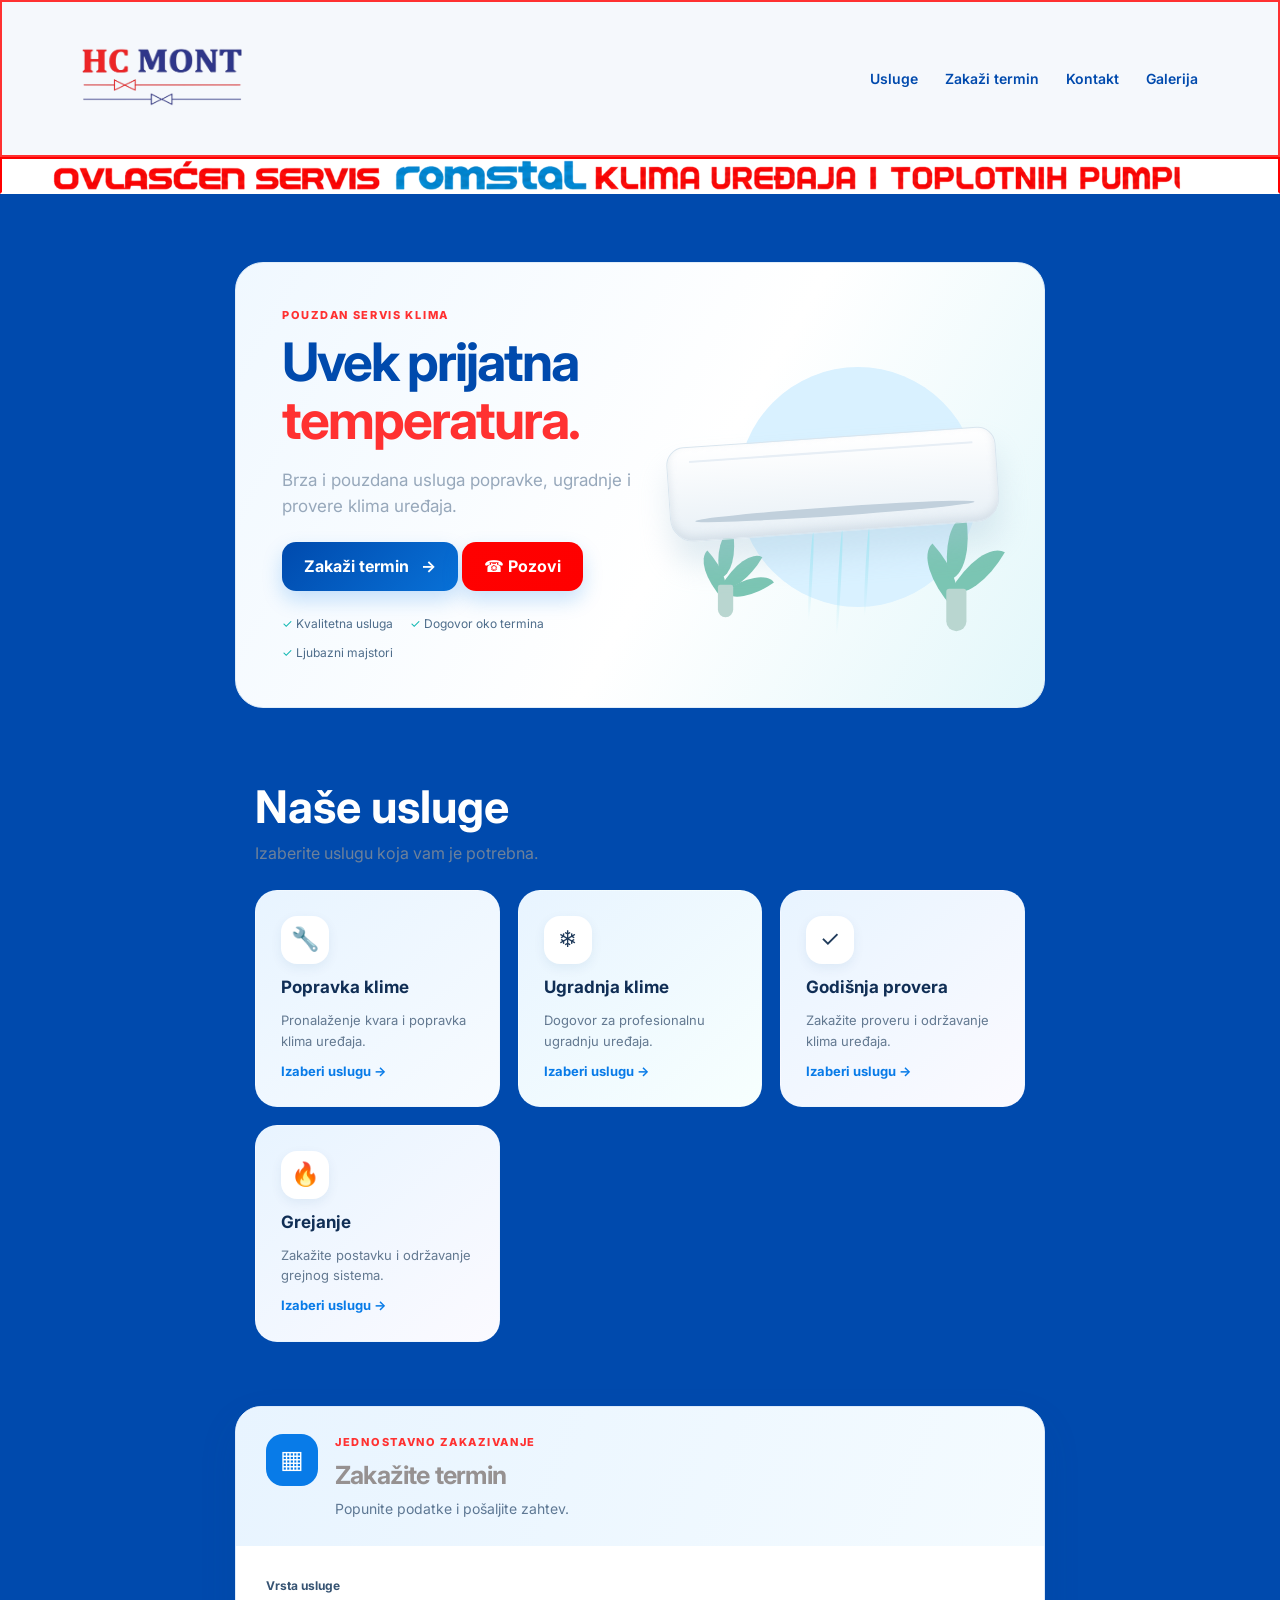
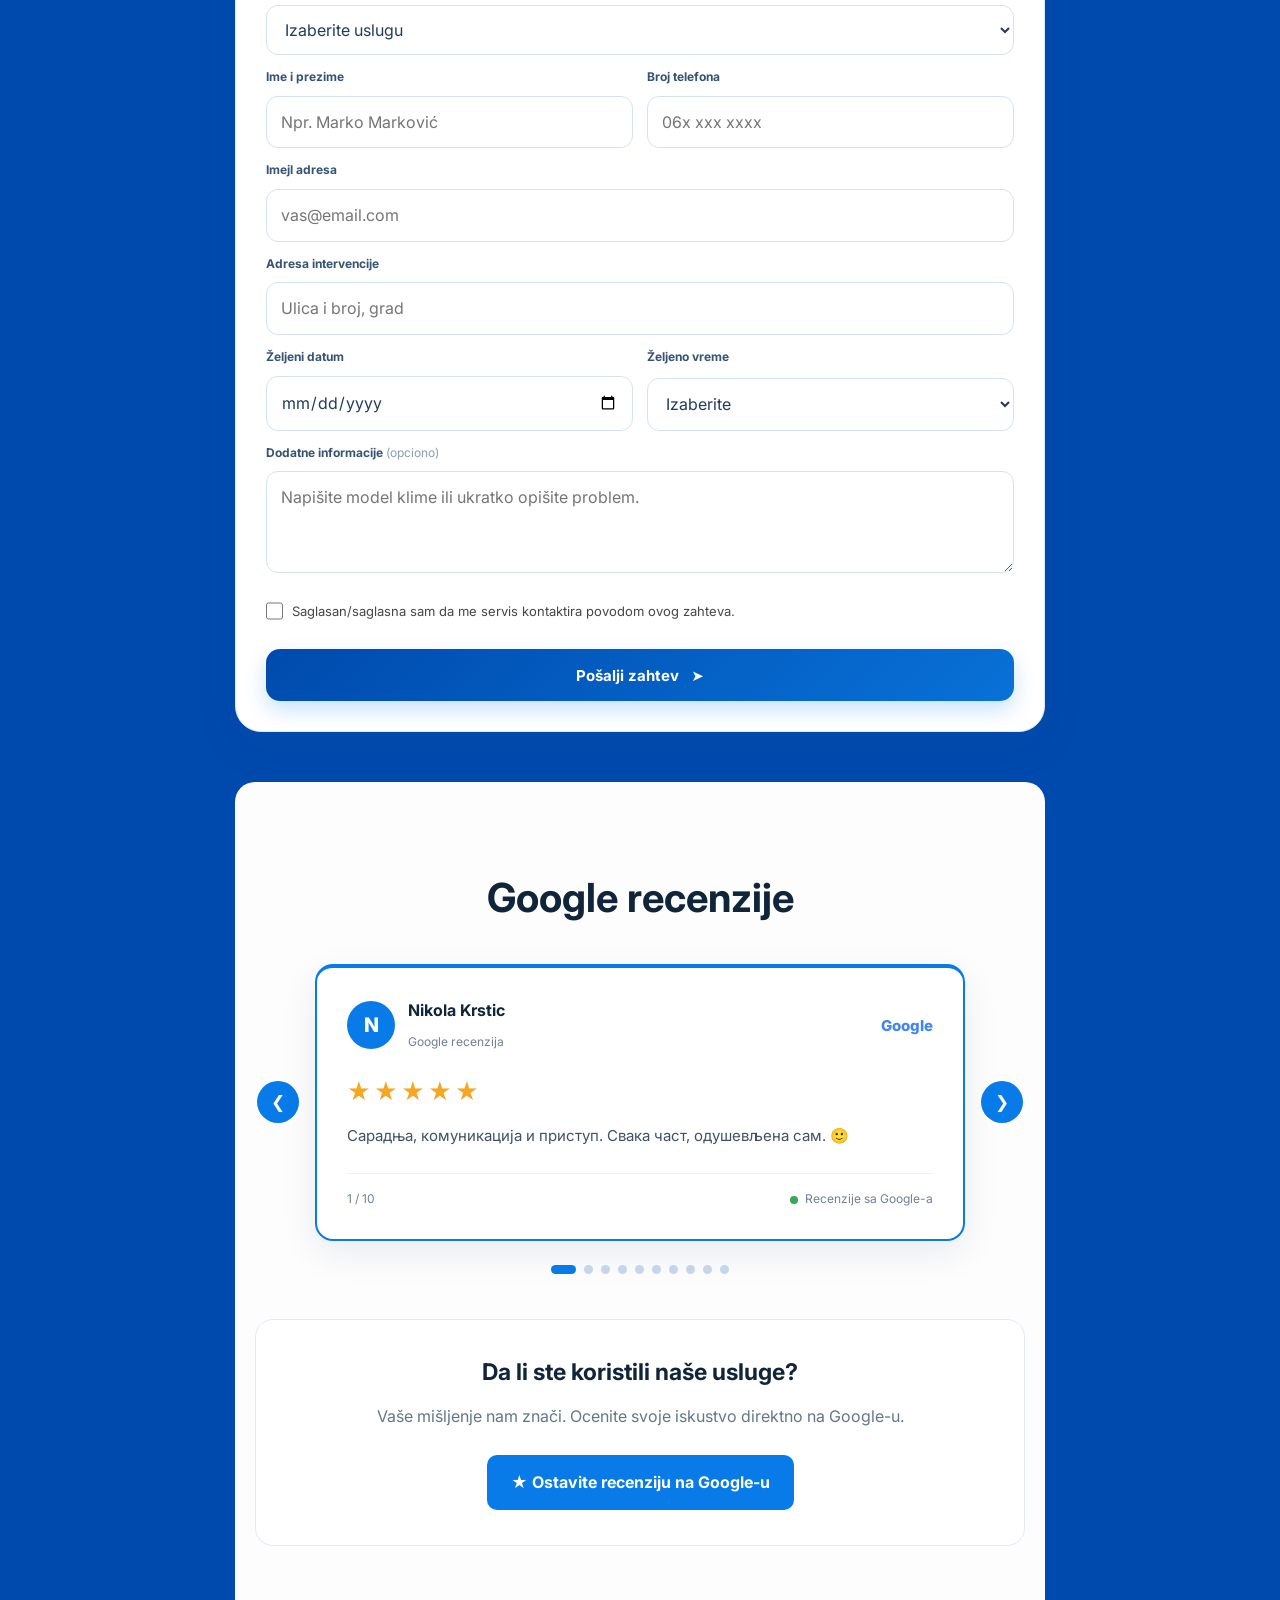
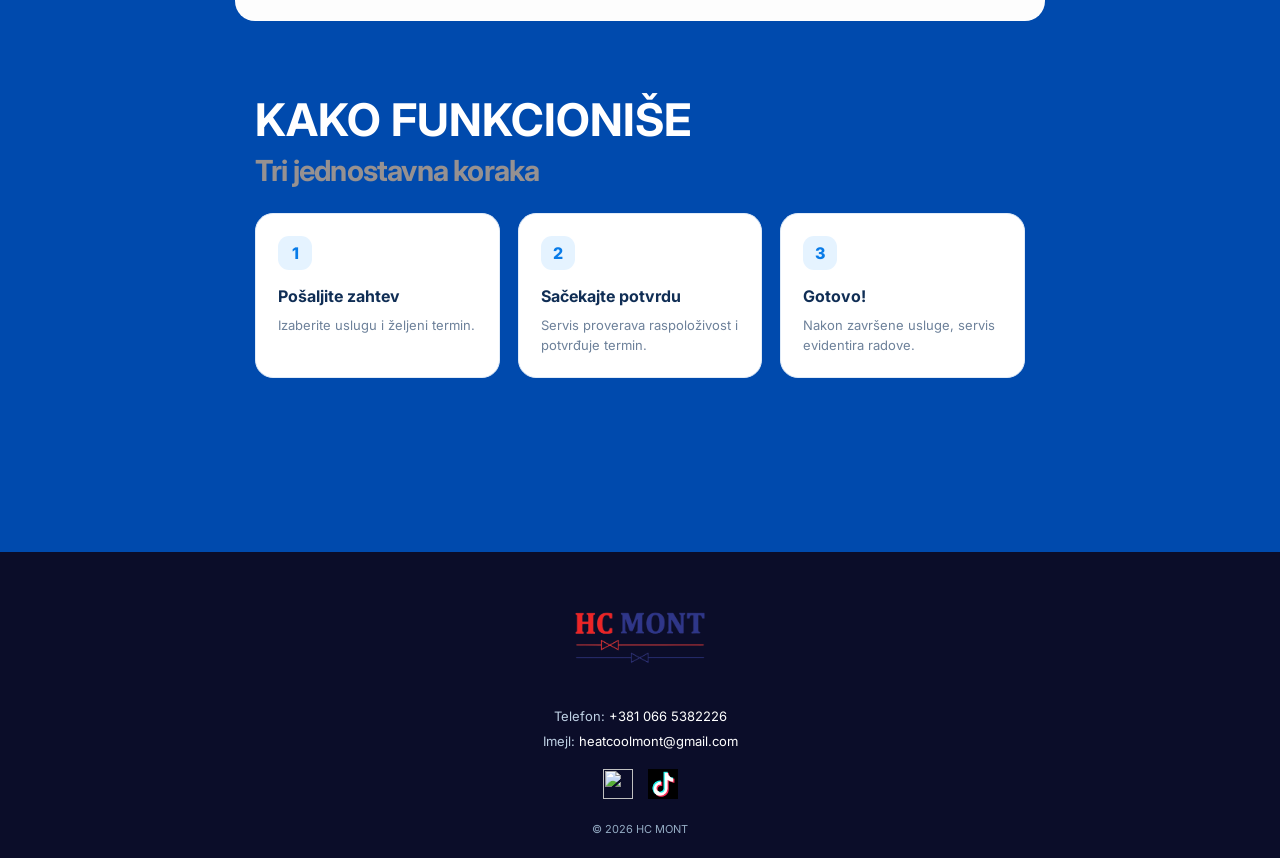
==== index.html @ 975e4f2d "Add files via upload" ====
<!DOCTYPE html>
<html lang="sr">
<head>
  <meta charset="UTF-8">
  <meta name="viewport" content="width=device-width, initial-scale=1.0">
  <meta name="theme-color" content="#087be8">
  <meta name="description" content="Zakažite popravku, ugradnju ili proveru klima uređaja.">
  <title>HC MONT</title>
  <link rel="stylesheet" href="style.css">
</head>

<body>
  <header class="topbar">
    <a href="index.html">
 <img src="Logo prednja strana ispravka.pdf (2).png">
    </a>
     
    <button class="menu-toggle" id="menuToggle" aria-label="Otvori meni" aria-expanded="false">☰</button>
    <nav class="nav" id="nav">
      <a href="#usluge">Usluge</a>
      <a href="#zakazivanje">Zakaži termin</a>
      <a href="#kontakt">Kontakt</a>
      <a href="ga.html">Galerija</a>
    </nav>
  </header>
  <div class="gore">
<img src="ovlascen servis Romstal klima uredjaja i toplotnih pumpu (3).png">
  </div>

  <main>
    <section class="hero" id="pocetna">
      <div class="hero-content">
        <span class="eyebrow">POUZDAN SERVIS KLIMA</span>
        <h1>Uvek prijatna <span>temperatura.</span></h1>
        <p>Brza i pouzdana usluga popravke, ugradnje i provere klima uređaja.</p>
        <div class="hero-actions">
          <a class="button button-primary" href="#zakazivanje">Zakaži termin <span aria-hidden="true">→</span></a>
          <a class="button button-primarys" href="tel:+381 066 5382226">☎ Pozovi</a>
        </div>
        <div class="trust-list">
          <span>✓ Kvalitetna usluga</span>
          <span>✓ Dogovor oko termina</span>
          <span>✓ Ljubazni majstori</span>
          
        </div>
      </div>
      <div class="hero-art" role="img" aria-label="Ilustracija klima uređaja">
        <div class="sun"></div>
        <div class="ac-unit"><div class="ac-line"></div><div class="air-lines"><i></i><i></i><i></i></div></div>
        <div class="plant plant-one"><i></i><i></i><i></i><i></i><b></b></div>
        <div class="plant plant-two"><i></i><i></i><i></i><b></b></div>
      </div>
    </section>

    <section class="section" id="usluge">
      <div class="section-heading">
        
        <h6>Naše usluge</h6>
        <p>Izaberite uslugu koja vam je potrebna.</p>
      </div>
      <div class="service-grid">
        <button class="service-card repair" type="button" data-service="Popravka">
          <span class="service-icon">🔧</span>
          <strong>Popravka klime</strong>
          <span>Pronalaženje kvara i popravka klima uređaja.</span>
          <span class="service-link">Izaberi uslugu →</span>
        </button>
        <button class="service-card install" type="button" data-service="Ugradnja">
          <span class="service-icon">❄</span>
          <strong>Ugradnja klime</strong>
          <span>Dogovor za profesionalnu ugradnju uređaja.</span>
          <span class="service-link">Izaberi uslugu →</span>
        </button>
        <button class="service-card check" type="button" data-service="Godisnja provera">
          <span class="service-icon">✓</span>
          <strong>Godišnja provera</strong>
          <span>Zakažite proveru i održavanje klima uređaja.</span>
          <span class="service-link">Izaberi uslugu →</span>
        </button>
         <button class="service-card check" type="button" data-service="Grejanje">
          <span class="service-icon">🔥</span>
          <strong>Grejanje</strong>
          <span>Zakažite postavku i održavanje grejnog sistema.</span>
          <span class="service-link">Izaberi uslugu →</span>
        </button>
      </div>
      </section>
      
      

    <section class="booking-section" id="zakazivanje">
      <div class="booking-intro">
        <span class="booking-icon">▦</span>
        <div>
          <span class="eyebrow">JEDNOSTAVNO ZAKAZIVANJE</span>
          <h2>Zakažite termin</h2>
          <p>Popunite podatke i pošaljite zahtev.</p>
        </div>
      </div>
      <form id="bookingForm" class="booking-form">
        <label for="service">Vrsta usluge</label>
        <select id="service" name="service" required>
          <option value="">Izaberite uslugu</option>
          <option>Popravka</option>
          <option>Ugradnja</option>
          <option>Godisnja provera</option>
          <option>Grejanje</option>
        </select>

        <div class="field-row">
          <div class="field">
            <label for="name">Ime i prezime</label>
            <input id="name" name="name" autocomplete="name" placeholder="Npr. Marko Marković" required>
          </div>
          <div class="field">
            <label for="phone">Broj telefona</label>
            <input id="phone" name="phone" type="tel" autocomplete="tel" placeholder="06x xxx xxxx" required>
          </div>
        </div>

        <label for="email">Imejl adresa</label>
        <input id="email" name="email" type="email" autocomplete="email" placeholder="vas@email.com" required>

        <label for="address">Adresa intervencije</label>
        <input id="address" name="address" autocomplete="street-address" placeholder="Ulica i broj, grad" required>

        <div class="field-row">
          <div class="field">
            <label for="date">Željeni datum</label>
            <input id="date" name="date" type="date" required>
          </div>
          <div class="field">
            <label for="time">Željeno vreme</label>
            <select id="time" name="time" required>
              <option value="">Izaberite</option>
              <option>08:30</option><option>09:00</option><option>10:00</option>
              <option>11:00</option><option>12:00</option><option>13:00</option>
              <option>14:00</option><option>15:00</option><option>16:00</option>
              <option>17:00</option>
            </select>
          </div>
        </div>

        <label for="details">Dodatne informacije <span class="optional">(opciono)</span></label>
        <textarea id="details" name="details" rows="3" placeholder="Napišite model klime ili ukratko opišite problem."></textarea>

        <label class="consent"><input type="checkbox" id="consent" required> <h7>Saglasan/saglasna sam da me servis kontaktira povodom ovog zahteva.</h7></label>
        <button class="button button-primary submit-button" type="submit">Pošalji zahtev <span aria-hidden="true">➤</span></button>
        
        <div id="formMessage" class="form-message" role="status" aria-live="polite"></div>
      </form>
    </section>
<br></br>
<!-- GOOGLE RECENZIJE -->
<section id="recenzije" class="reviews-section">
    <div class="reviews-container">

        <div class="reviews-heading">
            
            <h2>Google recenzije</h2>
            
        </div>

        <div class="reviews-slider">

            <button class="review-arrow" id="prevReview"
                    aria-label="Prethodna recenzija">
                &#10094;
            </button>

            <div class="review-card" id="reviewCard">
                <div class="review-top">
                    <div class="review-avatar" id="reviewAvatar">A</div>

                    <div class="review-author">
                        <h3 id="reviewName">Ime i prezime</h3>
                        <span class="google-label">Google recenzija</span>
                    </div>

                    <div class="google-mark">Google</div>
                </div>

                <div class="review-stars" id="reviewStars"
                     aria-label="Ocena 5 od 5">
                    ★★★★★
                </div>

                <p class="review-comment" id="reviewComment">
                    Recenzija će se prikazati ovde.
                </p>

                <div class="review-footer">
                    <span id="reviewNumber">1 / 10</span>
                    <span class="verified-note">
                        <span class="google-dot"></span>
                        Recenzije sa Google-a
                    </span>
                </div>
            </div>

            <button class="review-arrow" id="nextReview"
                    aria-label="Sledeća recenzija">
                &#10095;
            </button>

        </div>

        <div class="review-dots" id="reviewDots"></div>

        <div class="reviews-cta">
            <h3>Da li ste koristili naše usluge?</h3>
            <p>Vaše mišljenje nam znači. Ocenite svoje iskustvo
               direktno na Google-u.</p>

            <a class="google-review-button"
               href="https://www.google.com/search?q=HC+MONT#lrd=0x892182a1c7bd6eef:0x759bc460cef88958,1,,,,"
               target="_blank"
               rel="noopener noreferrer">
                ★ Ostavite recenziju na Google-u
            </a>
        </div>

    </div>
</section>

    <section class="steps section">
      <div class="section-heading">
        <h6>KAKO FUNKCIONIŠE</h6>
        <h2>Tri jednostavna koraka</h2>
      </div>
      <div class="steps-grid">
        <article><span>1</span><h3>Pošaljite zahtev</h3><p>Izaberite uslugu i željeni termin.</p></article>
        <article><span>2</span><h3>Sačekajte potvrdu</h3><p>Servis proverava raspoloživost i potvrđuje termin.</p></article>
        <article><span>3</span><h3>Gotovo!</h3><p>Nakon završene usluge, servis evidentira radove.</p></article>
      </div>
    </section>
  </main>

  <footer id="kontakt">
    <img class="imga" src="Logo prednja strana ispravka.pdf (2).png">
    
    <p class="footer-contact">Telefon: <a href="tel:+381 066 5382226">+381 066 5382226</a><br>Imejl: <a href="gmail:heatcoolmont@gmail.com">heatcoolmont@gmail.com</a></p>
    <center>
<div class="dm">
  <a href="https://www.instagram.com/_hcmont/">
 
    <img src="Untitled Design (26).png" >
  </a>
   <a href="https://www.tiktok.com/@_hcmont">
 
    <img src="Untitled Design (13).jpg" >
  </a>
    </div>
    </center>
    
    
    <small>© <span id="year"></span> HC MONT</small>
  </footer>

  <script src="script.js"></script>
</body>
</html>
---- style.css ----
@import url('https://fonts.googleapis.com/css2?family=Inter:wght@400;500;600;700;800&display=swap');

:root {
  --blue: #087be8;
  --blue-dark: #0756ad;
  --navy: #102e55;
  --teal: #0db7b1;
  --text: #203b5b;
  --muted: #6d819a;
  --line: #dce9f7;
  --pale: #eff7ff;
  --white: #fff;
  --shadow: 0 16px 40px rgba(27, 83, 139, .09);
}
.dm {
width: 30px;
height: 30px;
display: flex;
justify-content: center;
gap: 15px;

}
.dm img{
width: 30px;
height: 30px;
display: flex;
justify-content: center;
gap: 15px;
}

.dm a{
width: 30px;
height: 30px;
display: flex;
justify-content: center;
gap: 15px;
}


.gore {
    width: 100%;
    background-color: white;
    border: 2px solid red;
   border-bottom: 2px solid white;
    
    overflow: hidden;
}

.gore img {
    display: block;
    width: 100%;
    height: auto;
    object-fit: contain;
}
img{
  
  height: 120px;
  width: 160px;
}
.imga{
  margin-bottom: -5%;
  height: 108px;
  width: 192px;
}

* { box-sizing: border-box; }
html { scroll-behavior: smooth; scroll-padding-top: 86px; }
body {
    margin: 0;
    font-family: Inter, system-ui, -apple-system,
        BlinkMacSystemFont, "Segoe UI", sans-serif;
    color: var(--text);
    background: #004aad;
    line-height: 1.55;

    min-height: 100vh;
    display: flex;
    flex-direction: column;
}
button, input, select, textarea { font: inherit; }
button, a, input, select, textarea { -webkit-tap-highlight-color: transparent; }
a { color: inherit; }
.topbar {
  min-height: 76px; padding: 13px max(20px, calc((100% - 1120px) / 2));
  display: flex; align-items: center; justify-content: space-between; gap: 20px;
  background: rgba(255,255,255,.96); border: 2px solid #ff3131;
  position: sticky; top: 0; z-index: 10; backdrop-filter: blur(14px);
}
.brand { display: flex; align-items: center; gap: 10px; text-decoration: none; min-width: 0; }
.brand-icon { color: var(--blue); font-size: 37px; line-height: 1; }
.brand strong { display: block; font-size: 22px; letter-spacing: -.8px; color: var(--blue-dark); line-height: 1.15; }
.brand strong span { color: var(--navy); font-weight: 500; }
.brand small { display: block; font-size: 11px; color: var(--muted); margin-top: 3px; }
.nav { color: #004aad; display: flex; align-items: center; gap: 27px; }
.nav a { text-decoration: none; font-size: 14px; font-weight: 600; }
.nav a:hover { color: var(--blue); }
.menu-toggle { display: none; border: 0; background: transparent; color: var(--navy); font-size: 26px; padding: 8px; }
.hero {
  max-width: 1120px; margin: 26px auto 0; padding: 44px 46px; min-height: 390px;
  display: grid; grid-template-columns: 1fr .9fr; align-items: center; gap: 20px;
  background: linear-gradient(120deg, #f0f8ff 0%, #fff 56%, #e3f7fa 100%);
  border: 1px solid #e0edf9; border-radius: 28px; overflow: hidden; position: relative;
}
.hero-content { position: relative; z-index: 2; }
.eyebrow { display: block; font-size: 11px; font-weight: 800; letter-spacing: 1.7px; color:#ff3131; margin-bottom: 9px; }
h1, h2, h3, p { margin-top: 0; }
h1 { font-size: clamp(34px, 4.4vw, 53px); line-height: 1.1; letter-spacing: -2px; margin-bottom: 17px; color: #004aad; }
h1 span { color: #ff3131 }
.hero-content > p { max-width: 470px; color: #97a8bb; font-size: 17px; margin-bottom: 23px; }
.button {
   
  display: inline-flex; justify-content: center; align-items: center; gap: 12px;
  min-height: 49px; padding: 12px 22px; border-radius: 14px; border: 0;
  text-decoration: none; font-weight: 700; cursor: pointer; transition: transform .18s, box-shadow .18s;
}



h6{color: white; font-size: 45px; margin-top: 0; margin-bottom: 0}

h7{color: rgb(71, 70, 70); font-size: 13px; display: flex; margin-top: 16px;}



.button:hover { transform: translateY(-1px); }
.button-primary { background: linear-gradient(135deg, #004aad, #0871d7); color: white; box-shadow: 0 9px 20px rgba(8,123,232,.22); }
.button-primarys { background: linear-gradient(135deg, #ff0101, #ff0000); color: white; box-shadow: 0 9px 20px rgba(8,123,232,.22); }
.trust-list { display: flex; flex-wrap: wrap; gap: 10px 17px; margin-top: 24px; font-size: 12px; color: #4e6d8b; }
.trust-list span::first-letter { color: var(--teal); }
.hero-art { min-height: 280px; position: relative; display: flex; align-items: center; justify-content: center; }
.sun { position: absolute; width: 240px; height: 240px; border-radius: 50%; background: #d9f1ff; right: 6%; top: 8%; }
.ac-unit {
  position: relative; z-index: 2; width: min(100%, 360px); height: 95px; border-radius: 18px 18px 24px 24px;
  background: linear-gradient(180deg, #fff, #e8f0f6); box-shadow: 0 22px 30px #a9c5d955, inset 0 -4px 8px #aabaca55;
  transform: rotate(-4deg); border: 1px solid #d9e5ee;
}
.ac-unit::before { content: ""; position: absolute; top: 13px; left: 22px; right: 22px; height: 2px; background: #e7eef5; }
.ac-line { position: absolute; height: 9px; left: 24px; right: 24px; bottom: 15px; border-radius: 50%; background: #c1d0dc; }
.air-lines { position: absolute; display: flex; gap: 25px; left: 20%; right: 20%; top: 100%; justify-content: center; }
.air-lines i { width: 3px; height: 88px; background: linear-gradient(#a8e6f4, transparent); border-radius: 50%; transform: rotate(7deg); }
.air-lines i:nth-child(2) { height: 105px; }
.plant { position: absolute; bottom: 0; width: 90px; height: 105px; z-index: 1; }
.plant b { position: absolute; bottom: 0; left: 43%; width: 18px; height: 38px; border-radius: 4px 4px 13px 13px; background: #b9d6d0; }
.plant i { position: absolute; bottom: 30px; left: 45%; width: 25px; height: 54px; background: #7bc5b3; border-radius: 100% 0 100% 0; transform-origin: bottom; }
.plant i:nth-child(1) { transform: rotate(-42deg); }
.plant i:nth-child(2) { transform: rotate(30deg); }
.plant i:nth-child(3) { transform: rotate(-10deg); bottom: 48px; }
.plant i:nth-child(4) { transform: rotate(55deg); bottom: 20px; }
.plant-one { left: 3%; transform: scale(.85); }
.plant-two { right: 0; transform: scale(1.12); }
.section { max-width: 1120px; margin: 64px auto; padding: 0 20px; }
.section-heading { margin-bottom: 24px; }
.section-heading h2, .booking-intro h2 { color: rgb(150, 145, 145); font-size: 29px; line-height: 1.2; letter-spacing: -.8px; margin-bottom: 8px; }
.section-heading p { color: var(--muted); margin-bottom: 0; }
.service-grid { display: grid; grid-template-columns: repeat(3, 1fr); gap: 18px; }
.service-card { 
   
  text-align: left; padding: 25px;  border: 1px solid transparent; border-radius: 22px;
  display: flex; flex-direction: column; align-items: flex-start; gap: 10px; cursor: pointer; color: var(--text);
  transition: transform .18s, border-color .18s, box-shadow .18s;
}


.service-card:hover, .service-card:focus-visible { transform: translateY(-3px); border-color: #b6d9fb; box-shadow: var(--shadow); outline: none; }
.service-card.repair { background: linear-gradient(140deg, #e8f4ff, #f7fbff); }
.service-card.install { background: linear-gradient(140deg, #e8f4ff, #f7fffe); }
.service-card.check { background: linear-gradient(140deg, #e8f4ff, #fbfaff); }
.service-icon { display: grid; place-items: center; width: 48px; height: 48px; border-radius: 16px; background: white; font-size: 23px; box-shadow: 0 4px 12px #154d7b12; }
.service-card strong { font-size: 17px; color: var(--navy); }
.service-card > span:not(.service-icon):not(.service-link) { color: #637991; font-size: 13px; }
.service-link { color: var(--blue); font-size: 13px; font-weight: 700; margin-top: auto; }
.booking-section { max-width: 860px; margin: 0 auto; border-radius: 26px; overflow: hidden; background: white; border: 1px solid #dceafa; box-shadow: var(--shadow); }
.booking-intro { display: flex; gap: 17px; align-items: flex-start; padding: 27px 30px; background: linear-gradient(110deg, #e8f4ff, #f4fbff); }
.booking-icon { display: grid; place-items: center; flex: 0 0 52px; height: 52px; border-radius: 17px; background: var(--blue); color: white; font-size: 25px; }
.booking-intro h2 { font-size: 25px; }
.booking-intro p { color: #5e7894; font-size: 14px; margin-bottom: 0; max-width: 580px; }
.booking-form { padding: 27px 30px 30px; display: grid; gap: 9px; }
.booking-form label { font-size: 12px; font-weight: 700; color: #365372; margin-top: 4px; }
.booking-form input, .booking-form select, .booking-form textarea {
  width: 100%; min-width: 0; padding: 13px 14px; border: 1px solid #d4e3f4; border-radius: 12px;
  background: #fff; color: var(--text); outline: none; transition: border-color .15s, box-shadow .15s;
}
.booking-form input, .booking-form select { min-height: 48px; }
.booking-form textarea { resize: vertical; }
.booking-form input:focus, .booking-form select:focus, .booking-form textarea:focus { border-color: var(--blue); box-shadow: 0 0 0 3px #087be81a; }
.field-row { display: grid; grid-template-columns: 1fr 1fr; gap: 14px; }
.field { display: grid; gap: 9px; min-width: 0; }
.optional { font-weight: 400; color: #8b9cb0; }
.consent { display: flex; align-items: flex-start; gap: 9px; line-height: 1.4; font-weight: 400 !important; color: #61778f !important; margin: 7px 0 5px; }
.consent input { width: 17px; height: 17px; margin: 1px 0 0; flex: 0 0 auto; accent-color: var(--blue); }
.submit-button { width: 100%; min-height: 52px; font-size: 15px; }
.form-note { margin: 4px 0 0; color: #8495a8; font-size: 11px; text-align: center; }
.form-message { display: none; padding: 12px 14px; border-radius: 10px; background: #e9f8f1; color: #176a4b; font-size: 13px; }
.form-message.show { display: block; }
.steps { margin-top: 64px; }
.steps-grid { display: grid; grid-template-columns: repeat(3, 1fr); gap: 18px; }
.steps-grid article { padding: 22px; border: 1px solid #e0ebf8; background: white; border-radius: 18px; }
.steps-grid article > span { display: grid; place-items: center; width: 34px; height: 34px; background: #e5f3ff; color: var(--blue); border-radius: 11px; font-weight: 800; margin-bottom: 14px; }
.steps-grid h3 { color: var(--navy); font-size: 16px; margin-bottom: 6px; }
.steps-grid p { color: var(--muted); font-size: 13px; margin-bottom: 0; }
footer {
    width: 100%;
    margin-top: 70px;
    padding: 30px 20px 20px;
    text-align: center;
    background: #0b0d29;
    color: #dbe9f7;
}

.footer-brand {
    display: flex;
    justify-content: center;
    align-items: center;
    gap: 7px;
    font-size: 19px;
    color: white;
}

footer .imga {
    display: block;
    width: 192px;
    height: 108px;
    object-fit: contain;
    margin: 0 auto 10px;
}

footer .footer-contact {
    color: #bfd1e4;
    font-size: 13px;
    line-height: 1.9;
    margin: 14px 0;
}

.footer-contact a {
    color: white;
    text-decoration: none;
}

.footer-contact a:hover {
    text-decoration: underline;
}

.dm {
    display: flex;
    justify-content: center;
    align-items: center;
    gap: 15px;
    margin: 15px 0;
}


.dm img {
    display: block;
    width: 30px;
    height: 30px;
}

.dm img {
    object-fit: contain;
}

footer small {
    display: block;
    margin-top: 22px;
    color: #94abc3;
    font-size: 11px;
}
@media (min-width: 1121px) {
  .hero { margin-top: 28px; }
}
@media (max-width: 760px) {
  .topbar { min-height: 68px; padding: 10px 17px; }
  .brand-icon { font-size: 32px; }
  .brand strong { font-size: 20px; }
  .brand small { font-size: 10px; }
  .menu-toggle { display: block; }
  .nav { display: none; position: absolute; top: 100%; left: 0; right: 0; padding: 10px 18px 17px; background: white; border-bottom: 1px solid var(--line); box-shadow: 0 12px 18px #1b538b12; flex-direction: column; align-items: stretch; gap: 0; }
  .nav.open { display: flex; }
  .nav a { padding: 12px 4px; border-bottom: 1px solid #eef3f8; }
  .nav a:last-child { border-bottom: 0; }
  .hero { margin: 13px 12px 0; padding: 28px 22px 0; border-radius: 23px; grid-template-columns: 1fr; gap: 0; }
  h1 { font-size: clamp(35px, 10vw, 47px); letter-spacing: -1.5px; }
  .hero-content > p { font-size: 15px; }
  .hero-art { min-height: 190px; margin-top: 5px; }
  .sun { width: 180px; height: 180px; right: 15%; top: 0; }
  .ac-unit { width: 78%; height: 70px; }
  .air-lines i { height: 60px; }
  .air-lines i:nth-child(2) { height: 73px; }
  .plant { transform: scale(.72); transform-origin: bottom; }
  .plant-two { transform: scale(.85); }
  .trust-list { display: grid; gap: 7px; font-size: 12px; }
  .section { margin: 43px auto; padding: 0 14px; }
  .section-heading h2 { font-size: 26px; }
  .service-grid { grid-template-columns: 1fr; gap: 12px; }
  .service-card { min-height: auto; padding: 19px; display: grid; grid-template-columns: 48px 1fr; column-gap: 13px; row-gap: 4px; }
  .service-icon { grid-row: span 3; }
  .service-card strong { align-self: end; }
  .service-card > span:not(.service-icon):not(.service-link) { grid-column: 2; }
  .service-link { grid-column: 2; margin-top: 6px; }
  .booking-section { margin: 0 12px; border-radius: 21px; }
  .booking-intro { padding: 21px 18px; gap: 12px; }
  .booking-icon { flex-basis: 43px; height: 43px; border-radius: 14px; font-size: 21px; }
  .booking-intro h2 { font-size: 23px; }
  .booking-intro p { font-size: 13px; }
  .booking-form { padding: 20px 17px 22px; gap: 8px; }
  .field-row { grid-template-columns: 1fr; gap: 8px; }
  .booking-form input, .booking-form select { min-height: 49px; font-size: 16px; }
  .booking-form textarea { font-size: 16px; }
  .steps-grid { grid-template-columns: 1fr; gap: 10px; }
  .steps-grid article { display: grid; grid-template-columns: 36px 1fr; column-gap: 12px; padding: 16px; }
  .steps-grid article > span { grid-row: span 2; margin: 0; }
  .steps-grid h3 { margin-bottom: 4px; }
  footer { margin-top: 48px; padding-top: 30px; }
}
@media (prefers-reduced-motion: reduce) {
  *, *::before, *::after { scroll-behavior: auto !important; transition: none !important; }
}




.galerija {
    display: flex;
    flex-direction: column;
    align-items: center;
    gap: 30px;
}

.galerija img {
    display: block;
    width: 100%;
    height: auto;
    border-radius: 12px;
    border: 4px solid white;
    border-bottom: 6px solid #e63946;
    box-shadow: 0 5px 18px #12345a25;
    transition: transform 0.3s;
}

/* GOOGLE RECENZIJE */

.reviews-section {
    padding: 75px 20px;
    background: #fdfdfd;
    scroll-margin-top: 90px;
   border-radius: 20px;
}

.reviews-container {
    max-width: 900px;
    margin: 0 auto;
}

.reviews-heading {
    text-align: center;
    margin-bottom: 35px;
}

.reviews-label {
    color: #087be8;
    font-size: 12px;
    font-weight: 800;
    letter-spacing: 2px;
}

.reviews-heading h2 {
    color: #10243a;
    font-size: clamp(28px, 4vw, 40px);
    margin: 10px 0;
}

.reviews-heading p {
    color: #65758a;
    margin: 0;
}

.reviews-slider {
    display: flex;
    align-items: center;
    justify-content: center;
    gap: 16px;
}

.review-card {
    flex: 1;
    max-width: 650px;
    min-height: 245px;
    padding: 30px;
    background: #ffffff;
    border: 2px solid #087be8;
    border-top: 4px solid #087be8;
    border-radius: 18px;
    box-shadow: 0 12px 35px rgba(20, 60, 110, 0.09);
    transition: opacity 0.2s ease;
}

.review-top {
    display: flex;
    align-items: center;
    gap: 13px;
}

.review-avatar {
    width: 48px;
    height: 48px;
    flex-shrink: 0;
    display: flex;
    align-items: center;
    justify-content: center;
    border-radius: 50%;
    background: #087be8;
    color: white;
    font-size: 20px;
    font-weight: 800;
}

.review-author h3 {
    margin: 0 0 5px;
    color: #10243a;
    font-size: 16px;
}

.google-label {
    font-size: 12px;
    color: #718096;
}

.google-mark {
    margin-left: auto;
    color: #4285f4;
    font-weight: 800;
    font-size: 15px;
}

.review-stars {
    margin: 22px 0 12px;
    color: #f5a623;
    font-size: 23px;
    letter-spacing: 3px;
}

.review-comment {
    color: #405168;
    line-height: 1.8;
    font-size: 15px;
    overflow-wrap: anywhere;
}

.review-footer {
    display: flex;
    justify-content: space-between;
    align-items: center;
    gap: 10px;
    margin-top: 24px;
    padding-top: 16px;
    border-top: 1px solid #edf1f7;
    color: #718096;
    font-size: 12px;
}

.verified-note {
    display: flex;
    align-items: center;
    gap: 7px;
}

.google-dot {
    width: 8px;
    height: 8px;
    border-radius: 50%;
    background: #34a853;
}

.review-arrow {
    width: 42px;
    height: 42px;
    flex-shrink: 0;
    border: none;
    border-radius: 50%;
    background: #087be8;
    color: #ffffff;
    font-size: 17px;
    cursor: pointer;
    transition: background 0.2s, transform 0.2s;
}

.review-arrow:hover {
    background: #065db3;
    transform: scale(1.06);
}

.review-dots {
    display: flex;
    justify-content: center;
    gap: 8px;
    margin: 24px 0 45px;
}

.review-dot {
    width: 9px;
    height: 9px;
    padding: 0;
    border: none;
    border-radius: 50%;
    background: #c5d6eb;
    cursor: pointer;
}

.review-dot.active {
    width: 25px;
    border-radius: 8px;
    background: #087be8;
}

.reviews-cta {
    padding: 35px 20px;
    text-align: center;
    background: #ffffff;
    border-radius: 18px;
    border: 1px solid #e1eaf6;
}

.reviews-cta h3 {
    color: #10243a;
    font-size: 23px;
    margin: 0 0 12px;
}

.reviews-cta p {
    color: #65758a;
    line-height: 1.7;
    margin-bottom: 25px;
}

.google-review-button {
    display: inline-block;
    padding: 15px 24px;
    border-radius: 10px;
    background: #087be8;
    color: #ffffff;
    text-decoration: none;
    font-weight: 700;
    transition: background 0.2s, transform 0.2s;
}

.google-review-button:hover {
    background: #065db3;
    transform: translateY(-2px);
}

@media (max-width: 760px) {
    .reviews-section {
        padding: 50px 14px;
    }

    .reviews-slider {
        gap: 7px;
    }

    .review-card {
        min-width: 0;
        padding: 20px 16px;
        min-height: 280px;
    }

    .review-arrow {
        width: 30px;
        height: 30px;
        font-size: 13px;
    }

    .google-mark {
        font-size: 12px;
    }

    .review-footer {
        align-items: flex-start;
        flex-direction: column;
    }

    .reviews-cta h3 {
        font-size: 20px;
    }

    .google-review-button {
        width: 100%;
        box-sizing: border-box;
        padding: 14px 10px;
    }
}

.galerija img:hover {
    transform: scale(1.02);
}


    .galerija {
        gap: 20px;
    }



main {
    max-width: 850px;
    margin: 40px auto;
    padding: 0 20px;
     flex: 1;
    width: 100%;
}


@media (max-width: 600px) {
    header h1 {
        font-size: 28px;
    }

    main {
        margin: 25px auto;
        padding: 0 12px;
    }

    .galerija {
        gap: 20px;
    }
    


}
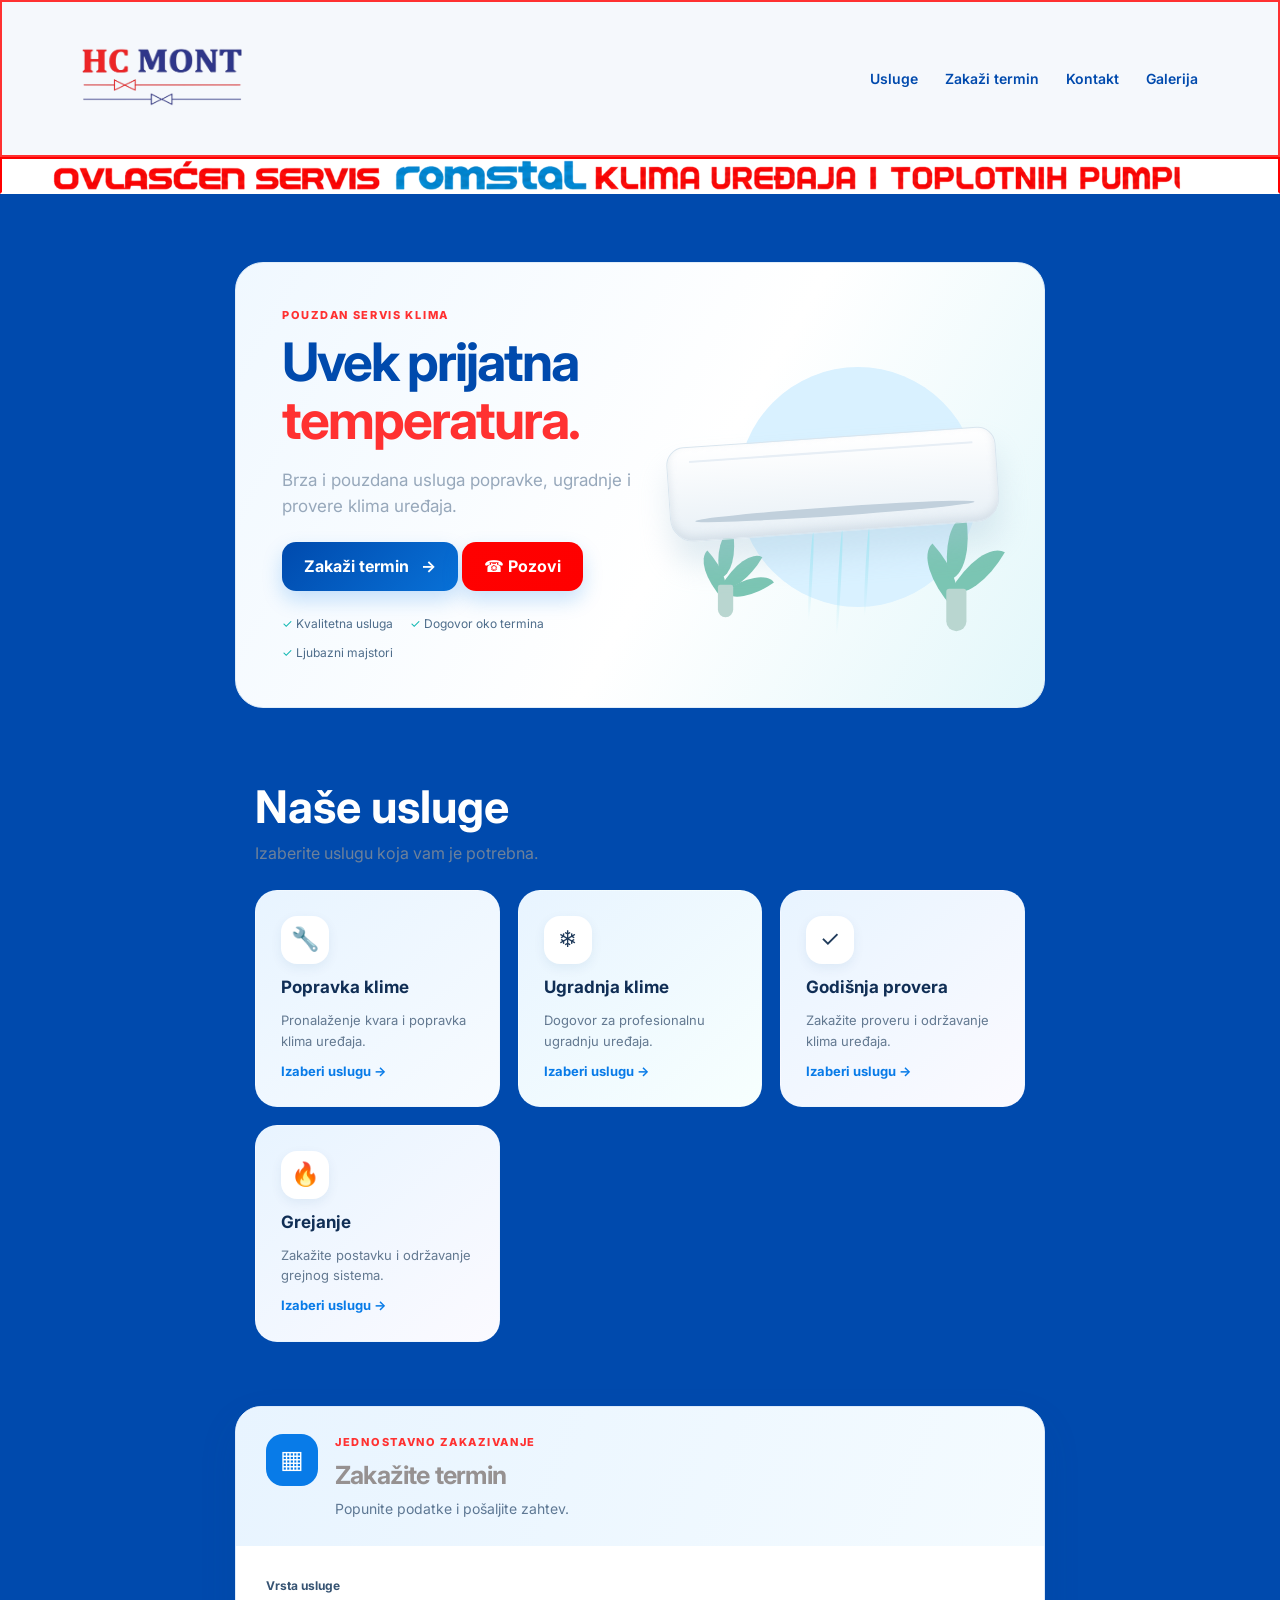
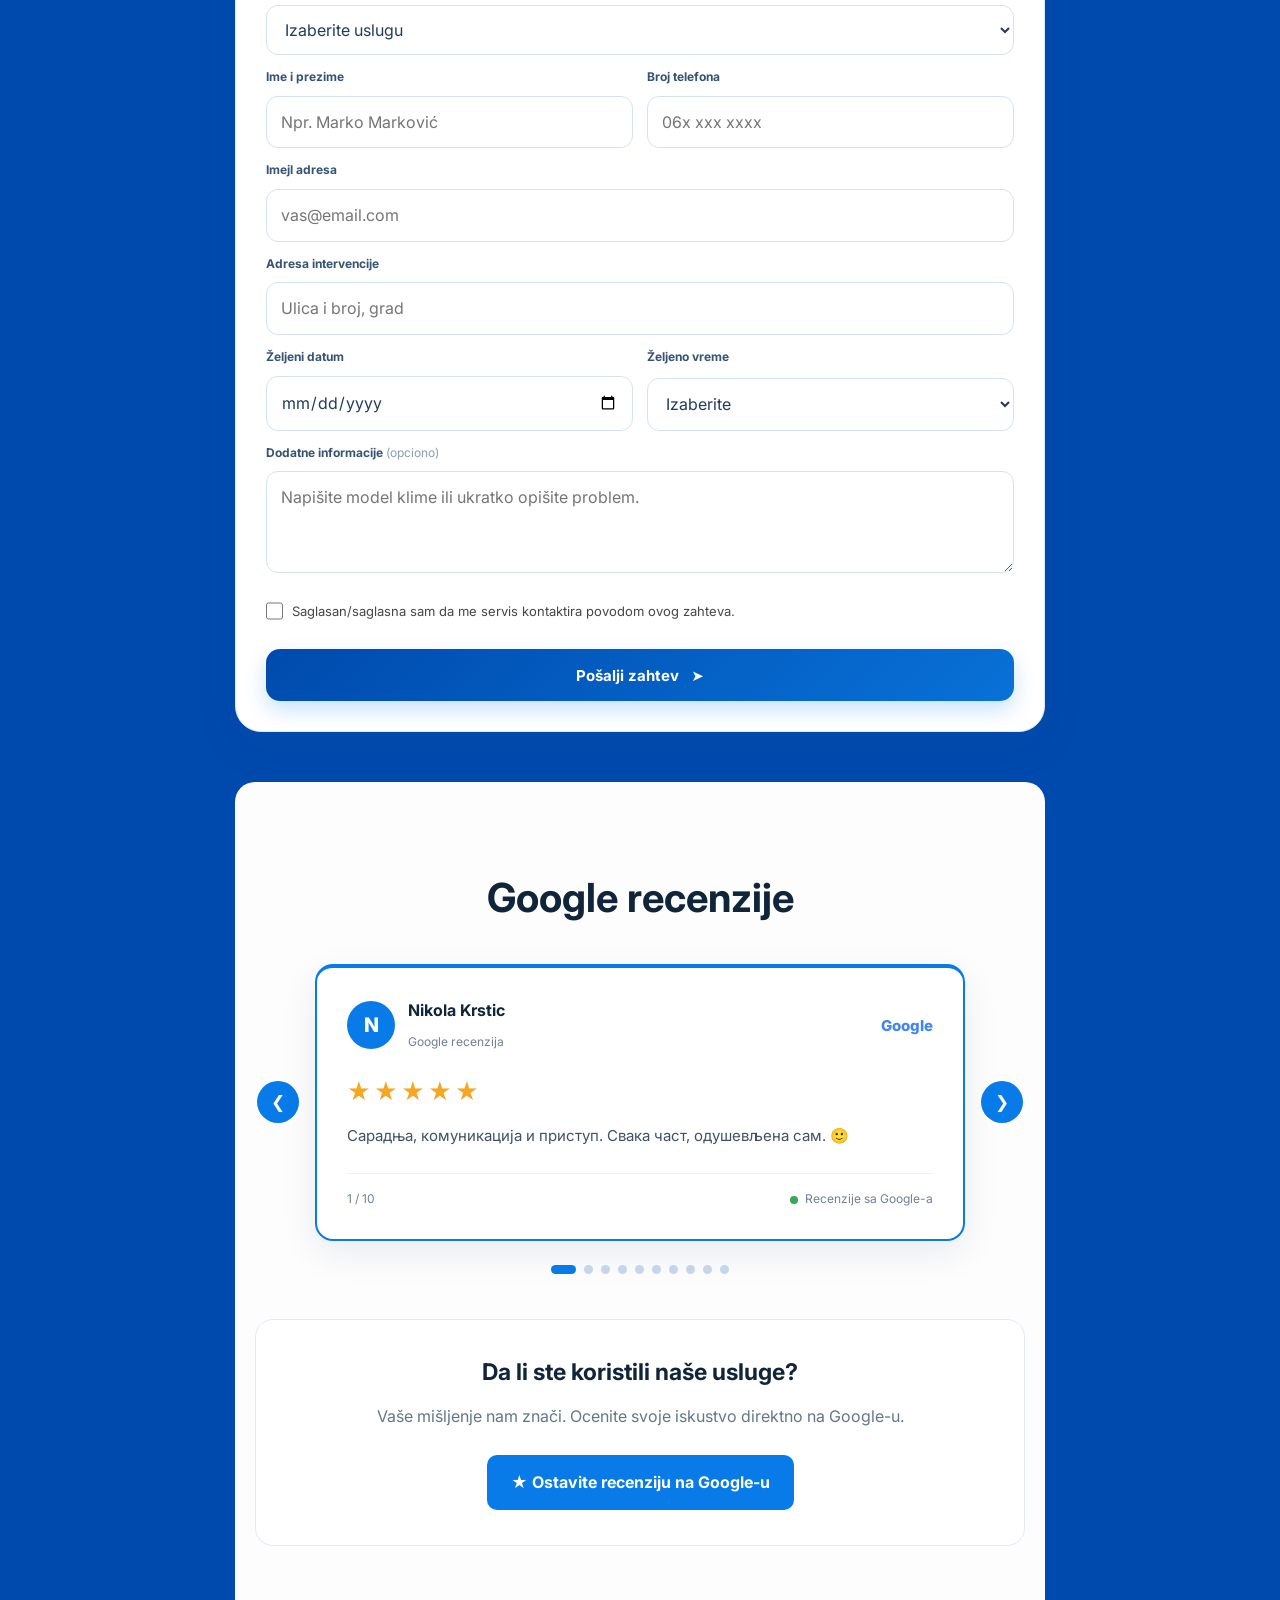
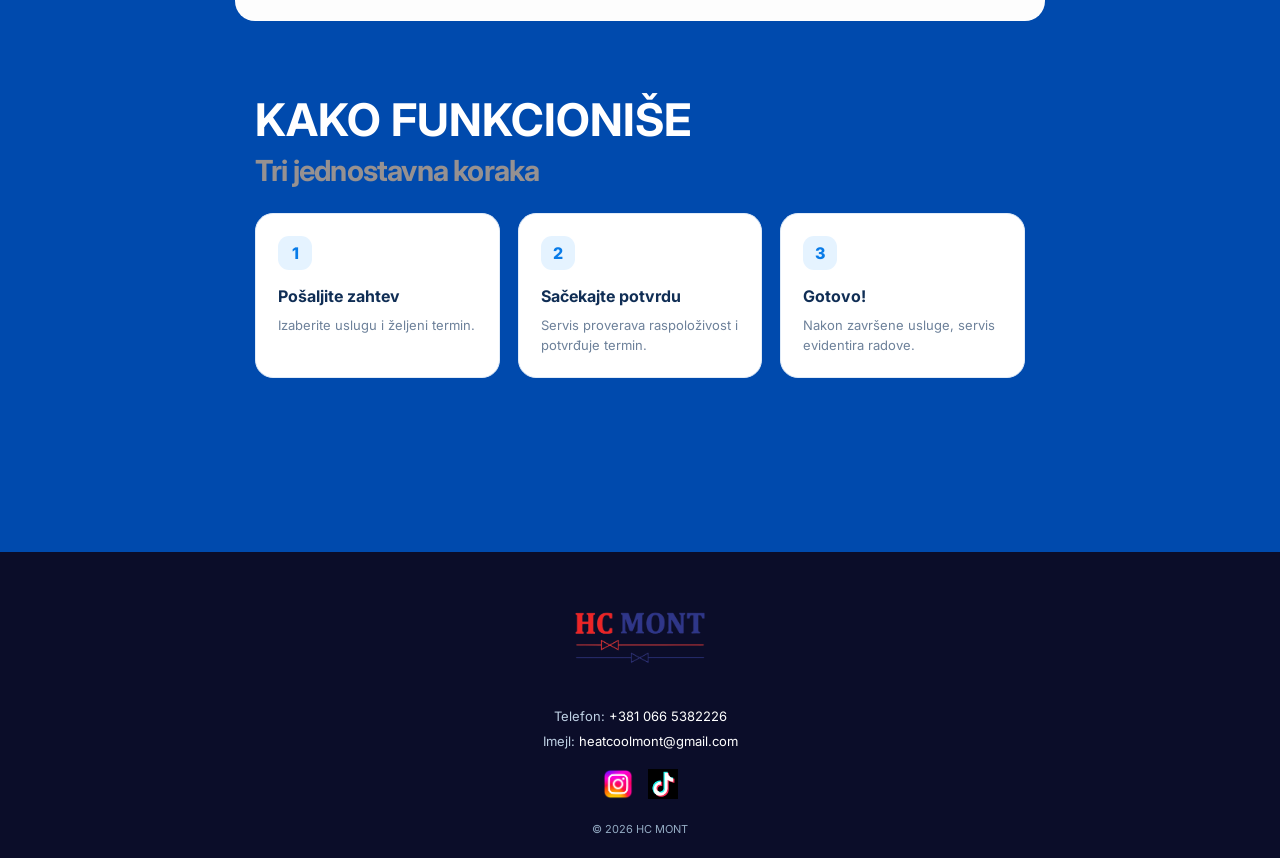
==== commit 17f93f8e: "Fix image filename casing in index.html" ====
--- a/index.html
+++ b/index.html
@@ -244,7 +244,7 @@
 <div class="dm">
   <a href="https://www.instagram.com/_hcmont/">
  
-    <img src="Untitled Design (26).png" >
+    <img src="Untitled design (26).png" >
   </a>
    <a href="https://www.tiktok.com/@_hcmont">
  
@@ -259,4 +259,4 @@
 
   <script src="script.js"></script>
 </body>
-</html>+</html>
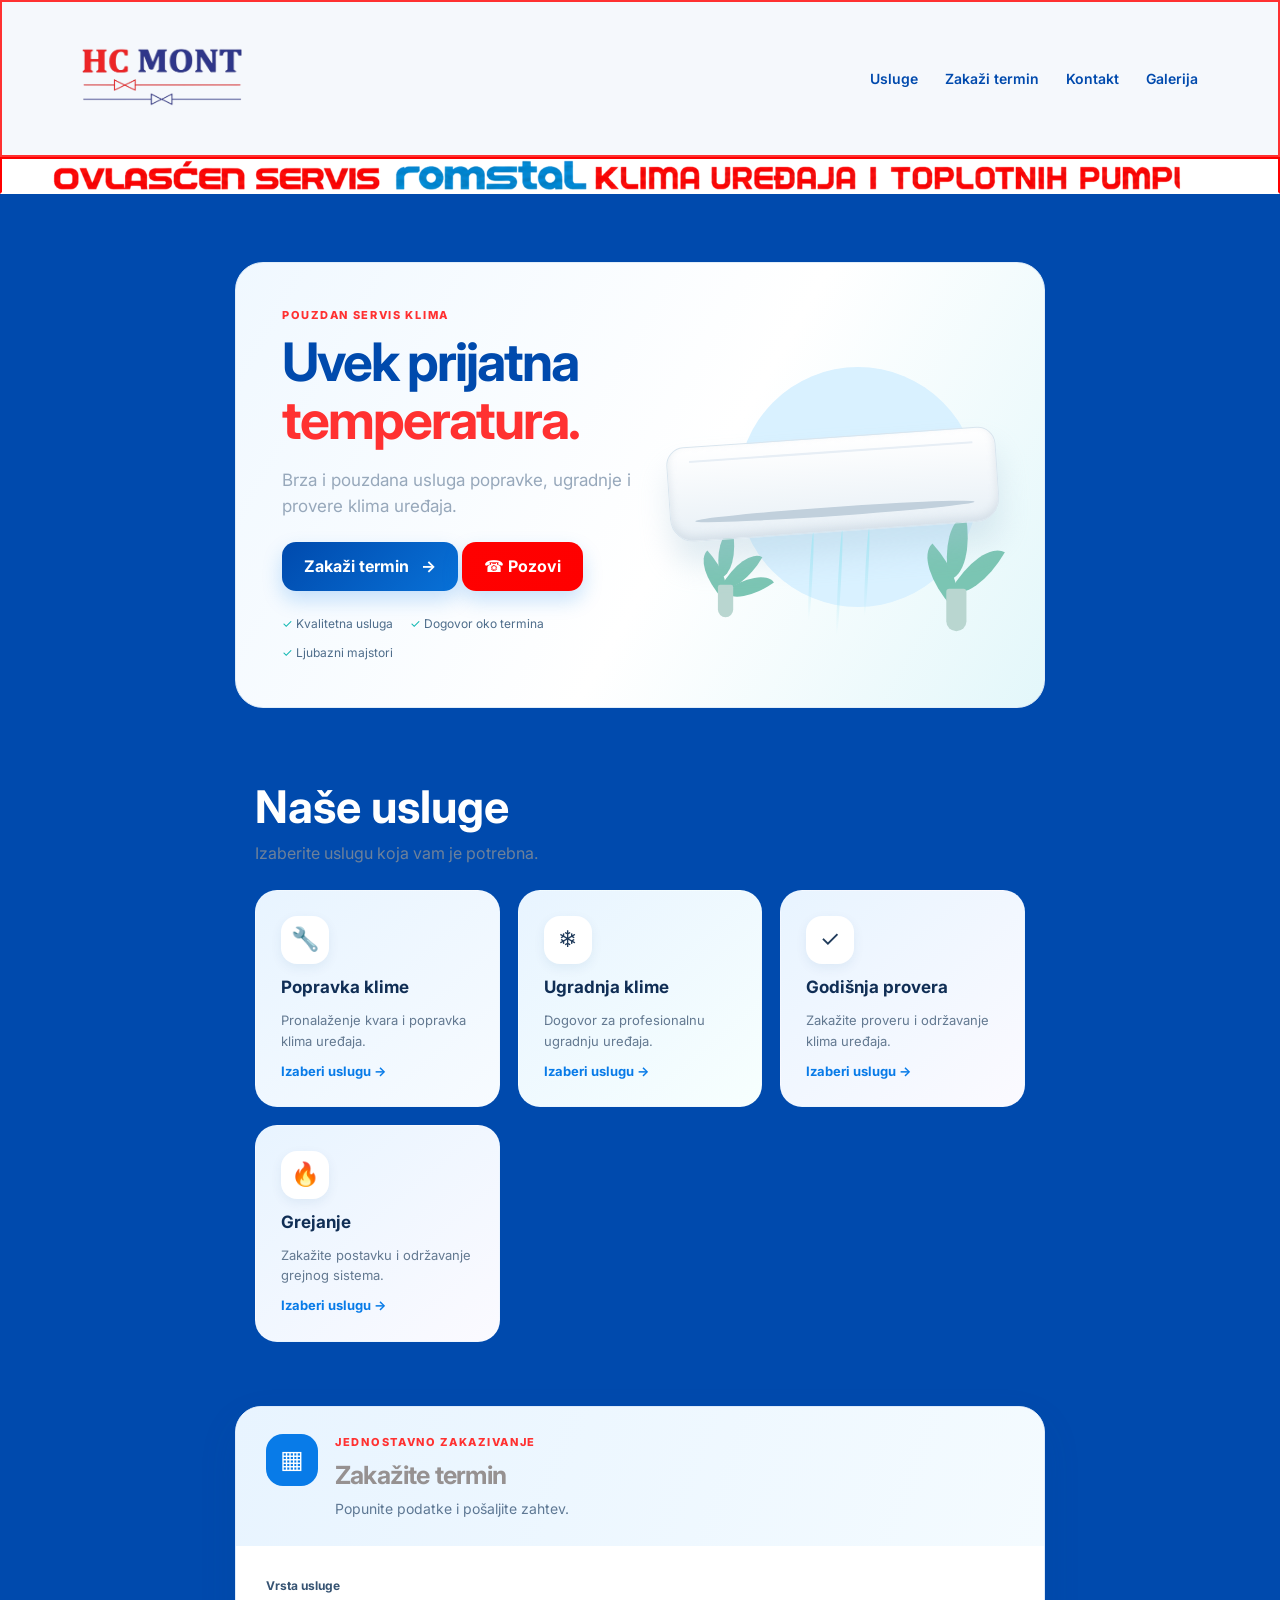
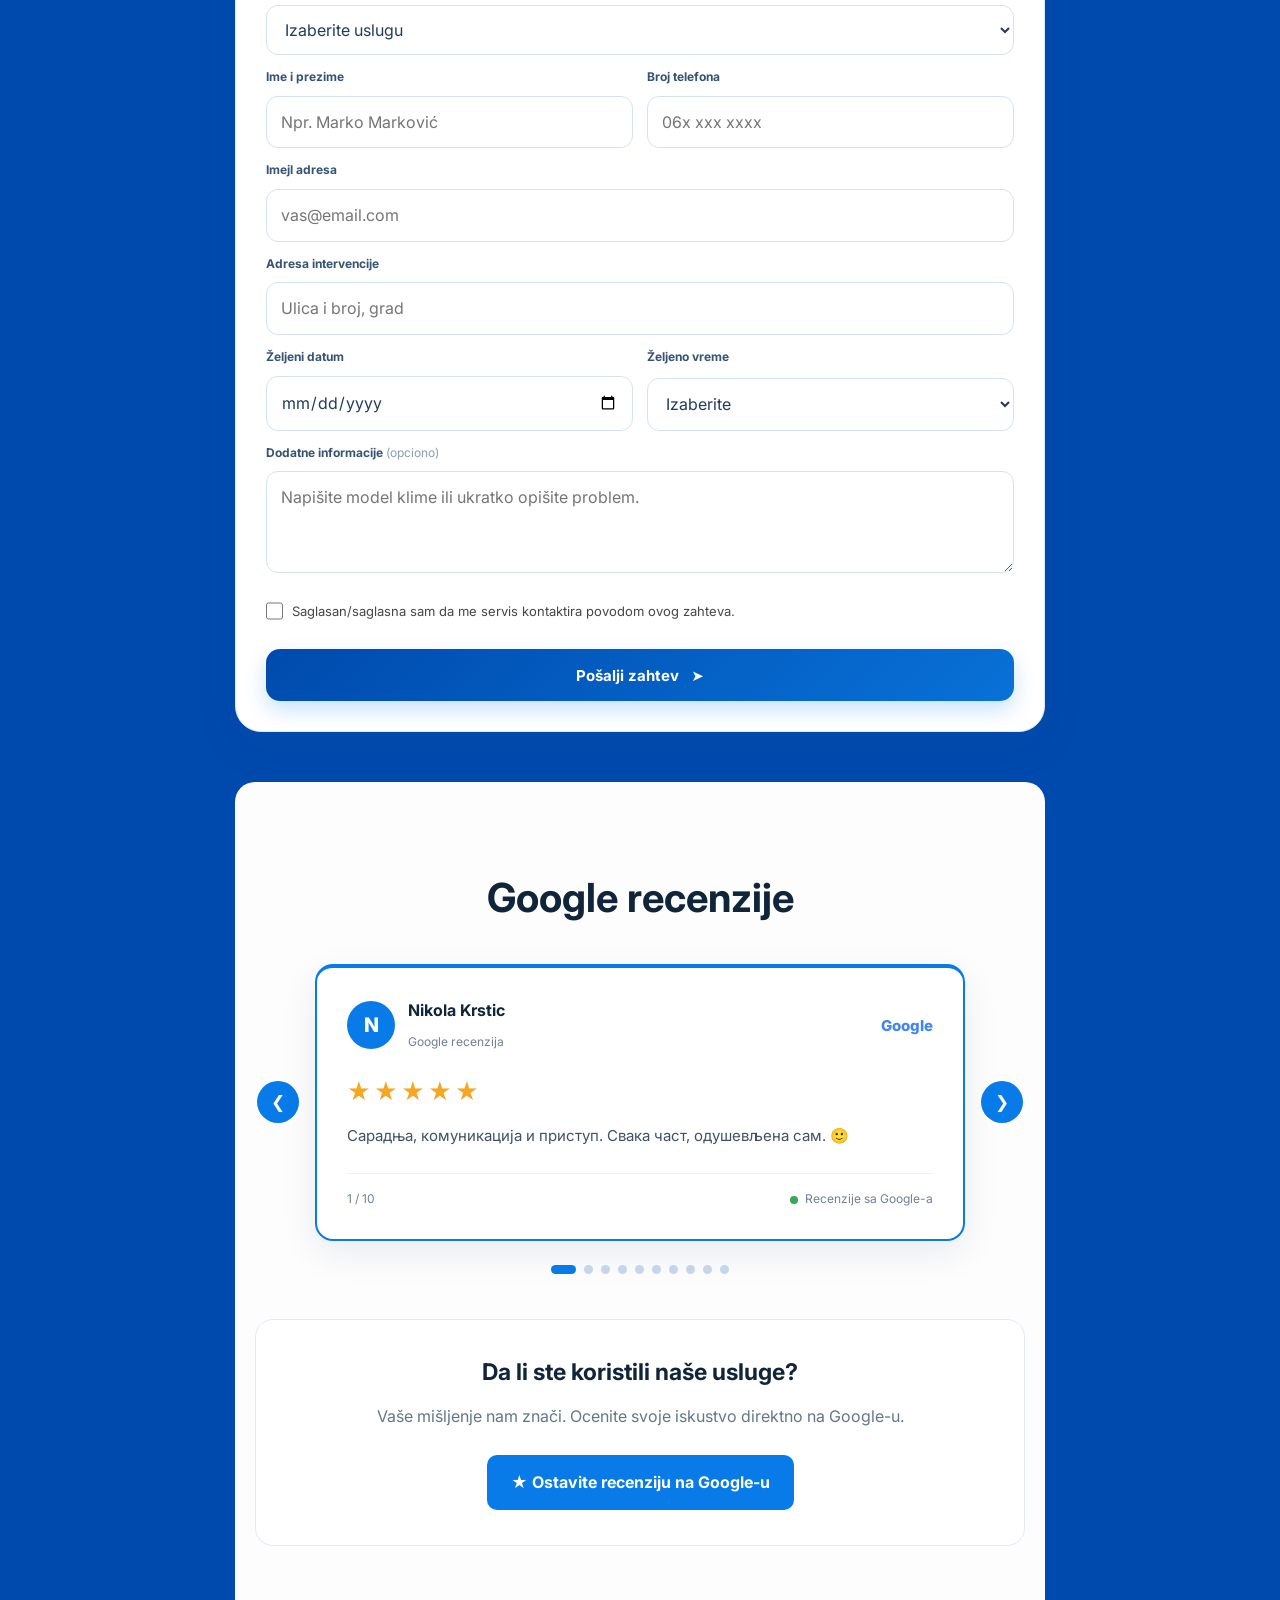
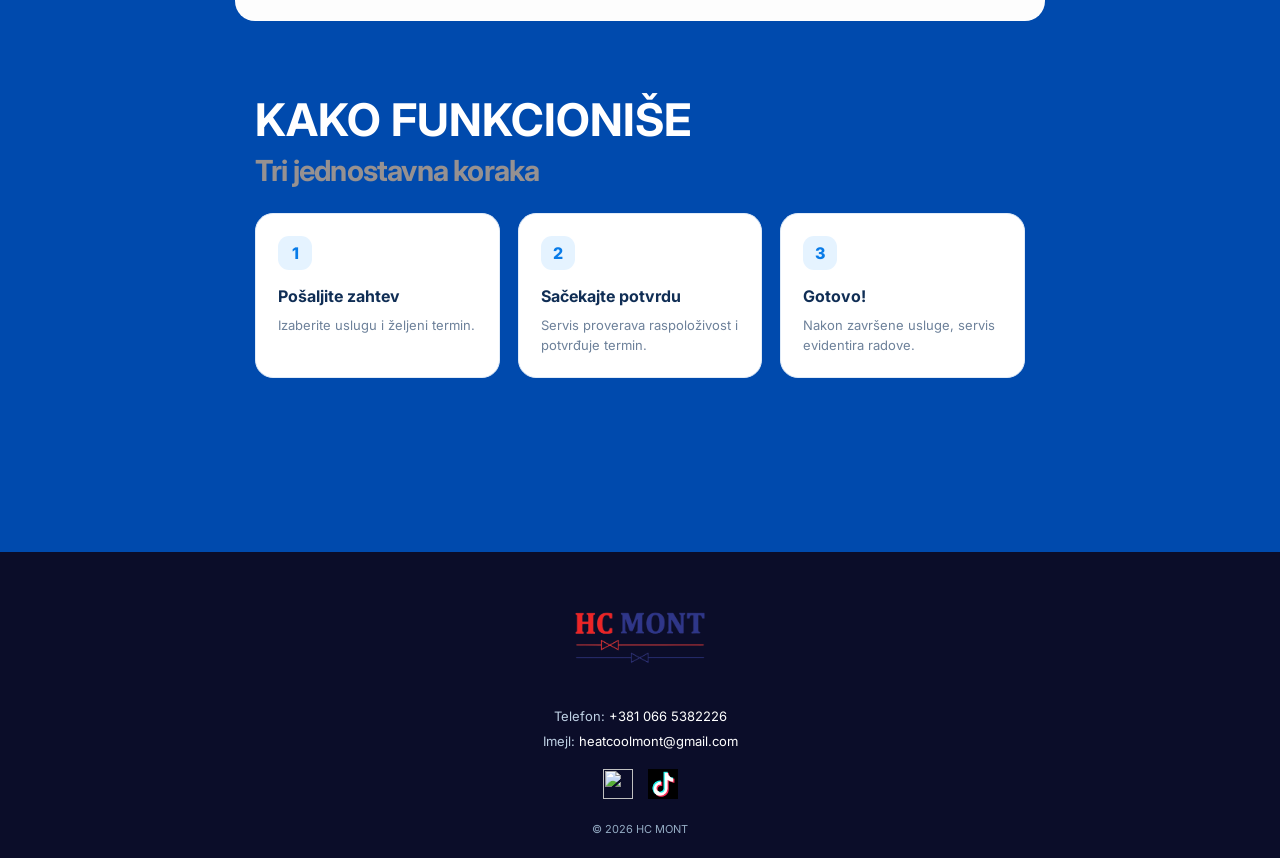
==== commit 917a2089: "Update image source in index.html" ====
--- a/index.html
+++ b/index.html
@@ -244,7 +244,7 @@
 <div class="dm">
   <a href="https://www.instagram.com/_hcmont/">
  
-    <img src="Untitled design (26).png" >
+    <img src="Untitled design (25).jpg" >
   </a>
    <a href="https://www.tiktok.com/@_hcmont">
  
